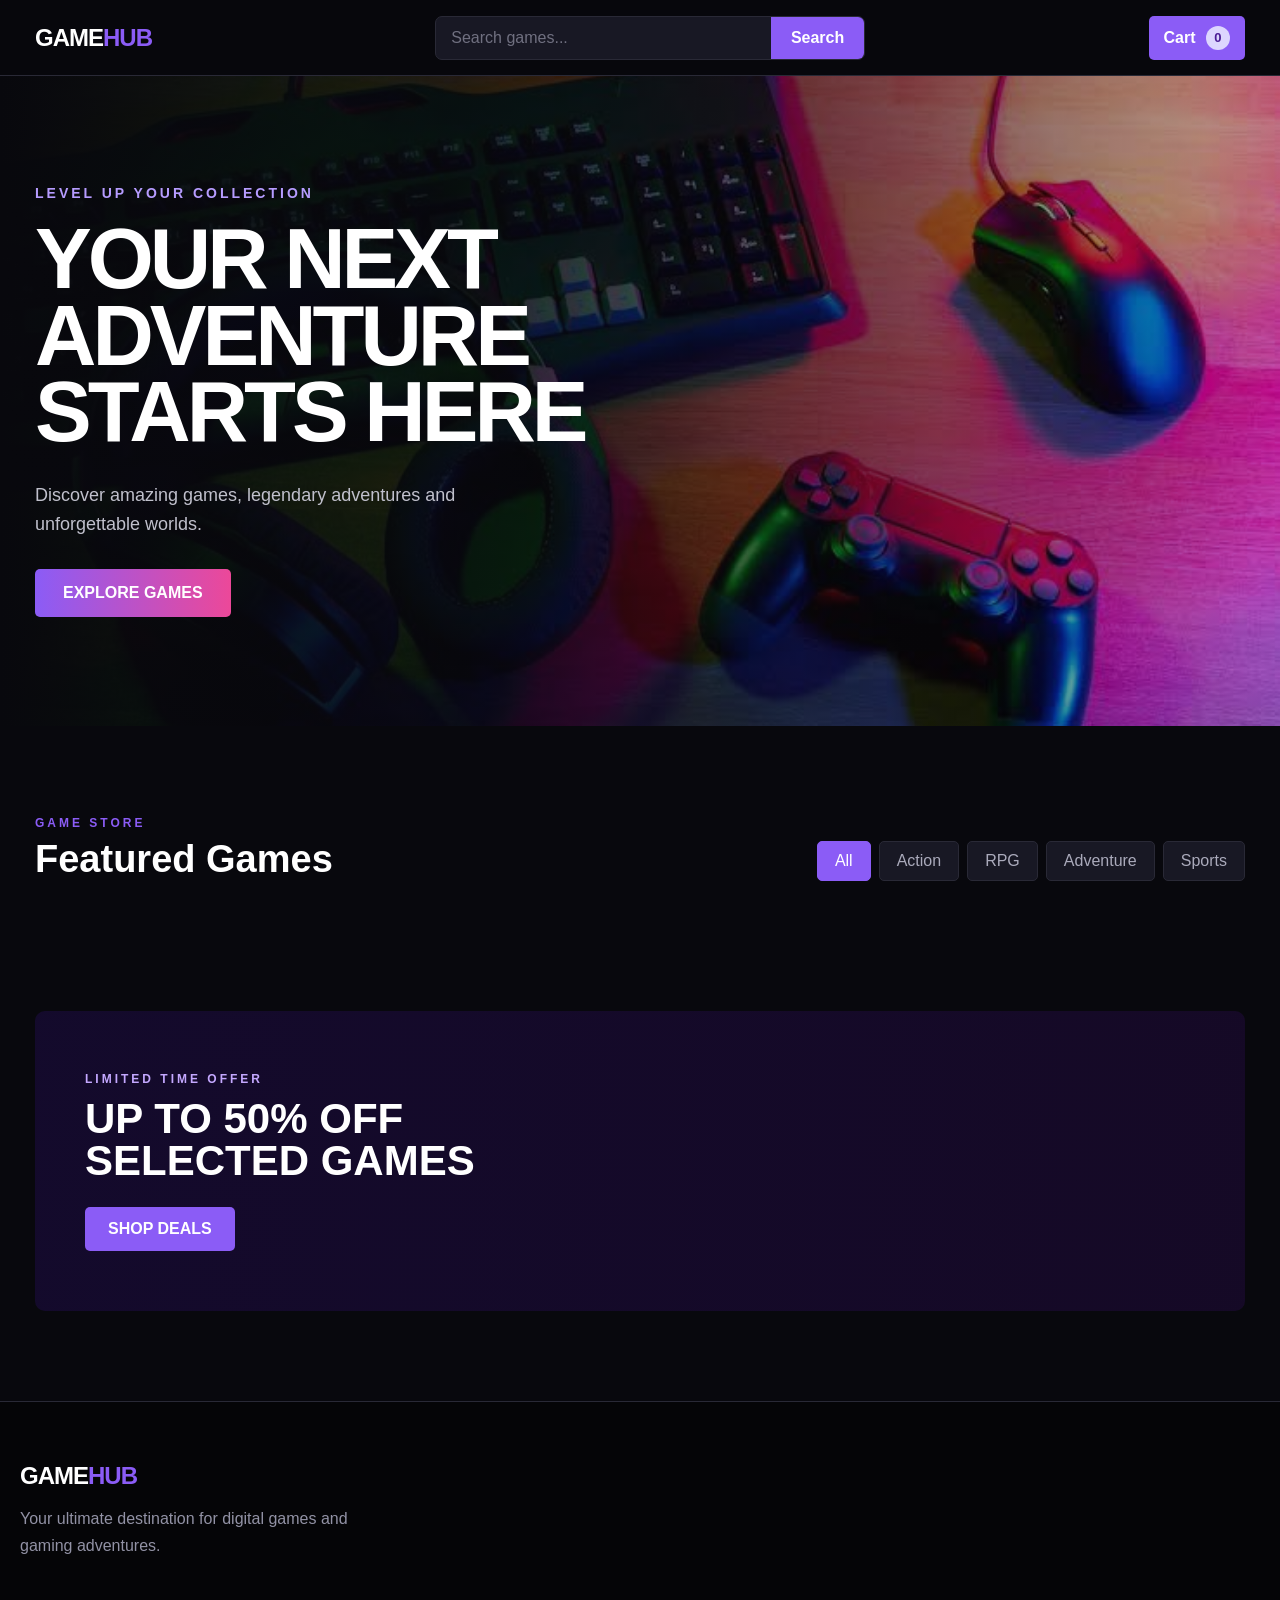
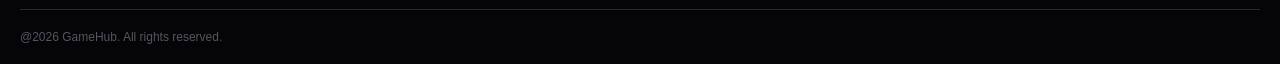
==== index.html @ 7477be8c "Add files via upload" ====
<!DOCTYPE html>
<html lang="en">
<head>
    <meta charset="UTF-8">
    <meta name="viewport" content="width=device-width, initial-scale=1.0">
    <title>GameHub - E-Commerce</title>
    <link rel="stylesheet" href="css/style.css">
</head>
<body>

<header>
    <nav class="navbar">
        <a href="#" class="logo">GAME<span>HUB</span></a>

        <div class="search-box">
            <input type="text" id="searchInput" placeholder="Search games...">
            <button id="searchBtn">Search</button>
        </div>

        <button class="cart-btn" id="cartBtn">
            Cart <span id="cartCount">0</span>
        </button>
    </nav>
</header>

<section class="hero">
    <div class="hero-content">
        <p class="hero-label">LEVEL UP YOUR COLLECTION</p>
        <h1>YOUR NEXT<br>ADVENTURE<br>STARTS HERE</h1>
        <p>Discover amazing games, legendary adventures and unforgettable worlds.</p>
        <button class="hero-btn" id="exploreBtn">EXPLORE GAMES</button>
    </div>
</section>

<section class="games-section" id="games">
    <div class="section-heading">
        <div>
            <p class="section-label">GAME STORE</p>
            <h2>Featured Games</h2>
        </div>

        <div class="filters">
            <button class="filter active" data-category="all">All</button>
            <button class="filter" data-category="action">Action</button>
            <button class="filter" data-category="rpg">RPG</button>
            <button class="filter" data-category="adventure">Adventure</button>
            <button class="filter" data-category="sports">Sports</button>
        </div>
    </div>

    <div class="game-grid" id="gameGrid"></div>
</section>

<section class="banner">
    <div>
        <p>LIMITED TIME OFFER</p>
        <h2>UP TO 50% OFF<br>SELECTED GAMES</h2>
        <button id="dealsBtn">SHOP DEALS</button>
    </div>
</section>

<div class="cart-overlay" id="cartOverlay"></div>

<aside class="cart-sidebar" id="cartSidebar">
    <div class="cart-header">
        <h2>Your Cart</h2>
        <button id="closeCart">x</button>
    </div>

    <div class="cart-items" id="cartItems"></div>

    <div class="cart-footer">
        <div class="cart-total">
            <span>Total</span>
            <strong id="cartTotal">P0.00</strong>
        </div>

        <button class="checkout-btn" id="checkoutBtn">CHECKOUT</button>
    </div>
</aside>

<div class="toast" id="toast"></div>

<div class="game-modal" id="gameModal">
    <div class="modal-content">
        <button class="modal-close" id="modalClose">x</button>

        <img id="modalImage" src="" alt="">

        <div class="modal-info">
            <span id="modalGenre"></span>
            <h2 id="modalTitle"></h2>
            <p id="modalDescription"></p>

            <div class="modal-details">
                <div>
                    <span>Genre</span>
                    <strong id="modalGenreDetail"></strong>
                </div>

                <div>
                    <span>Platform</span>
                    <strong id="modalPlatform"></strong>
                </div>
            </div>

            <div class="modal-bottom">
                <strong id="modalPrice"></strong>
                <button id="modalCartBtn">ADD TO CART</button>
            </div>
        </div>
    </div>
</div>

<footer>
    <div class="footer-content">
        <div class="footer-brand">
            <a href="#" class="logo">GAME<span>HUB</span></a>
            <p>Your ultimate destination for digital games and gaming adventures.</p>
        </div>
    </div>

    <div class="copyright">
        @2026 GameHub. All rights reserved.
    </div>
</footer>

<script src="js/script.js"></script>
</body>
</html>
---- css/style.css ----
* {
    margin: 0;
    padding: 0;
    box-sizing: border-box;
}

:root {
    --purple: #8b5cf6;
    --purple-dark: #6d28d9;
    --pink: #ec4899;
    --dark: #08080d;
    --dark-2: #11111a;
    --dark-3: #181824;
    --text: #fff;
    --muted: #9292a5;
    --border: #292936;
}

html {
    scroll-behavior: smooth;
}

body {
    font-family: Arial, Helvetica, sans-serif;
    color: var(--text);
    background: var(--dark);
}

body.modal-open {
    overflow: hidden;
}

button,
input {
    font: inherit;
}

button {
    border: 0;
    cursor: pointer;
}

a {
    color: inherit;
    text-decoration: none;
}

header {
    position: sticky;
    top: 0;
    z-index: 100;
    background: rgba(8, 8, 13, .94);
    backdrop-filter: blur(15px);
    border-bottom: 1px solid var(--border);
}

.navbar {
    max-width: 1250px;
    min-height: 75px;
    margin: auto;
    padding: 15px 20px;
    display: flex;
    align-items: center;
    justify-content: space-between;
    gap: 30px;
}

.logo {
    font-size: 24px;
    font-weight: 900;
    letter-spacing: -1px;
    white-space: nowrap;
}

.logo span {
    color: var(--purple);
}

.search-box {
    width: 430px;
    height: 44px;
    display: flex;
    overflow: hidden;
    background: var(--dark-3);
    border: 1px solid var(--border);
    border-radius: 7px;
}

.search-box input {
    width: 100%;
    padding: 0 15px;
    color: white;
    background: transparent;
    border: 0;
    outline: 0;
}

.search-box input::placeholder {
    color: #707080;
}

.search-box button {
    padding: 0 20px;
    color: white;
    background: var(--purple);
    font-weight: 700;
}

.search-box button:hover {
    background: var(--purple-dark);
}

.cart-btn {
    padding: 10px 15px;
    color: white;
    background: var(--purple);
    border-radius: 5px;
    font-weight: 800;
}

.cart-btn:hover {
    background: var(--purple-dark);
}

#cartCount {
    min-width: 24px;
    height: 24px;
    margin-left: 6px;
    display: inline-flex;
    align-items: center;
    justify-content: center;

    color: #4c1d95;
    background: #ddd6fe;
    border-radius: 50%;

    font-size: 13px;
    font-weight: 900;
}


.hero {
    min-height: 650px;
    display: flex;
    align-items: center;
    background:
        linear-gradient(90deg, #08080d 0%, rgba(8, 8, 13, .86) 35%, rgba(8, 8, 13, .25) 100%),
        url("../assets/bg.jpg") center/cover;
}

.hero-content {
    width: 1250px;
    margin: auto;
    padding: 60px 20px;
}

.hero-label,
.section-label,
.banner p,
.checkout-header p {
    font-weight: 800;
    letter-spacing: 3px;
}

.hero-label {
    margin-bottom: 20px;
    color: #b69cff;
    font-size: 14px;
}

.hero h1 {
    max-width: 700px;
    margin-bottom: 30px;
    font-size: clamp(48px, 7vw, 85px);
    line-height: .9;
    letter-spacing: -4px;
}

.hero-content > p:not(.hero-label) {
    max-width: 500px;
    margin-bottom: 30px;
    color: #c0c0cc;
    font-size: 18px;
    line-height: 1.6;
}

.hero-btn,
#modalCartBtn,
.checkout-btn,
.place-order {
    color: white;
    background: linear-gradient(90deg, var(--purple), var(--pink));
    font-weight: 800;
}

.hero-btn {
    padding: 15px 28px;
    border-radius: 5px;
}

.hero-btn:hover {
    transform: translateY(-2px);
    box-shadow: 0 10px 30px rgba(139, 92, 246, .3);
}

.games-section {
    max-width: 1250px;
    margin: auto;
    padding: 90px 20px;
}

.section-heading {
    margin-bottom: 40px;
    display: flex;
    align-items: end;
    justify-content: space-between;
    gap: 30px;
}

.section-label {
    margin-bottom: 8px;
    color: var(--purple);
    font-size: 12px;
}

.section-heading h2 {
    font-size: 38px;
}

.filters {
    display: flex;
    flex-wrap: wrap;
    gap: 8px;
}

.filter {
    padding: 10px 17px;
    color: #aaaabb;
    background: var(--dark-3);
    border: 1px solid var(--border);
    border-radius: 5px;
}

.filter:hover,
.filter.active {
    color: white;
    background: var(--purple);
    border-color: var(--purple);
}

.game-grid {
    display: grid;
    grid-template-columns: repeat(4, 1fr);
    gap: 22px;
}

.game-card {
    overflow: hidden;
    background: var(--dark-2);
    border: 1px solid var(--border);
    border-radius: 8px;
    cursor: pointer;
    transition: .25s;
}

.game-card:hover {
    transform: translateY(-7px);
    border-color: #4a3b70;
    box-shadow: 0 20px 40px rgba(0, 0, 0, .4);
}

.game-image {
    height: 280px;
    position: relative;
    overflow: hidden;
}

.game-image img {
    width: 100%;
    height: 100%;
    display: block;
    object-fit: cover;
    transition: .35s;
}

.game-card:hover .game-image img {
    transform: scale(1.07);
}

.game-tag {
    position: absolute;
    top: 12px;
    left: 12px;
    padding: 6px 9px;
    color: white;
    background: var(--purple);
    border-radius: 4px;
    font-size: 10px;
    font-weight: 800;
    text-transform: uppercase;
}

.game-info {
    padding: 18px;
}

.game-genre {
    color: var(--muted);
    font-size: 11px;
    letter-spacing: 1px;
    text-transform: uppercase;
}

.game-name {
    margin: 8px 0;
    font-size: 19px;
}

.game-bottom {
    display: flex;
    align-items: center;
    justify-content: space-between;
}

.price {
    font-size: 19px;
    font-weight: 800;
    color: #22d3ee;
}

.add-btn {
    width: 38px;
    height: 38px;
    color: white;
    background: var(--purple);
    border-radius: 5px;
    font-size: 21px;
}

.add-btn:hover {
    background: var(--pink);
}

.banner {
    max-width: 1210px;
    min-height: 300px;
    margin: 0 auto 90px;
    padding: 50px;
    display: flex;
    align-items: center;
    background:
        linear-gradient(90deg, rgba(20, 10, 45, .96), rgba(30, 10, 55, .6)),
        url("https://images.unsplash.com/photo-1550745165-9bc0b252726f?auto=format&fit=crop&w=1600&q=80") center/cover;
    border-radius: 10px;
}

.banner p {
    margin-bottom: 12px;
    color: #c4a8ff;
    font-size: 12px;
}

.banner h2 {
    margin-bottom: 25px;
    font-size: 42px;
    line-height: 1;
}

.banner button {
    padding: 13px 23px;
    color: white;
    background: var(--purple);
    border-radius: 5px;
    font-weight: 800;
}

.cart-overlay,
.game-modal,
.success-modal {
    position: fixed;
    inset: 0;
    background: rgba(0, 0, 0, .8);
    backdrop-filter: blur(8px);
}

.cart-overlay {
    z-index: 199;
    display: none;
    background: rgba(0, 0, 0, .65);
}

.cart-overlay.show {
    display: block;
}

.cart-sidebar {
    position: fixed;
    top: 0;
    right: -440px;
    z-index: 200;
    width: 440px;
    max-width: 100%;
    height: 100vh;
    display: flex;
    flex-direction: column;
    background: #111118;
    border-left: 1px solid var(--border);
    transition: .3s;
}

.cart-sidebar.open {
    right: 0;
}

.cart-header {
    height: 75px;
    padding: 0 25px;
    display: flex;
    align-items: center;
    justify-content: space-between;
    border-bottom: 1px solid var(--border);
}

.cart-header h2 {
    font-size: 22px;
}

#closeCart,
.modal-close {
    color: white;
    background: transparent;
}

#closeCart {
    font-size: 32px;
}

.cart-items {
    flex: 1;
    overflow-y: auto;
    padding: 20px;
}

.empty-cart,
.empty-checkout {
    padding: 40px 20px;
    color: var(--muted);
    text-align: center;
}

.empty-checkout button {
    margin-top: 20px;
    padding: 12px 20px;
    color: white;
    background: var(--purple);
    border-radius: 5px;
    font-weight: 700;
}

.cart-item,
.summary-game {
    display: flex;
    gap: 14px;
    padding: 15px 0;
    border-bottom: 1px solid var(--border);
}

.cart-item img,
.summary-game img {
    width: 75px;
    height: 85px;
    object-fit: cover;
    border-radius: 5px;
}

.cart-item-info,
.summary-game-info {
    flex: 1;
}

.cart-item-info h3,
.summary-game-info h3 {
    margin-bottom: 8px;
    font-size: 15px;
}

.cart-item-price,
.summary-game-price {
    color: #c4adff;
    font-weight: 700;
}

.quantity,
.checkout-quantity {
    display: flex;
    align-items: center;
    gap: 10px;
    margin-top: 10px;
}

.quantity button,
.checkout-quantity button {
    width: 28px;
    height: 28px;
    color: white;
    background: #252532;
    border-radius: 4px;
}

.remove-btn,
.checkout-remove {
    margin-top: 8px;
    padding: 5px 9px;
    color: #ef4444;
    background: transparent;
    border: 1px solid #3a2025;
    border-radius: 4px;
    font-size: 11px;
}

.remove-btn:hover,
.checkout-remove:hover {
    color: white;
    background: #ef4444;
}

.cart-footer {
    padding: 25px;
    border-top: 1px solid var(--border);
}

.cart-total,
.summary-line {
    display: flex;
    align-items: center;
    justify-content: space-between;
}

.cart-total {
    margin-bottom: 20px;
}

.cart-total strong,
.total-line strong:last-child {
    color: #c4adff;
    font-size: 23px;
}

.checkout-btn,
.place-order {
    width: 100%;
    padding: 15px;
    border-radius: 5px;
}

.toast {
    position: fixed;
    right: 25px;
    bottom: 25px;
    z-index: 1000;
    padding: 14px 20px;
    color: white;
    background: #252532;
    border: 1px solid #39394b;
    border-radius: 6px;
    transform: translateY(100px);
    opacity: 0;
    transition: .3s;
}

.toast.show {
    transform: translateY(0);
    opacity: 1;
}

.game-modal,
.success-modal {
    z-index: 500;
    display: none;
    align-items: center;
    justify-content: center;
    padding: 20px;
}

.game-modal.show,
.success-modal.show {
    display: flex;
}

.modal-content {
    position: relative;
    width: 850px;
    max-width: 100%;
    max-height: 90vh;
    display: grid;
    grid-template-columns: 40% 60%;
    overflow: hidden;
    background: #111118;
    border: 1px solid #30303e;
    border-radius: 10px;
}

.modal-content > img {
    width: 100%;
    height: 100%;
    min-height: 500px;
    object-fit: cover;
}

.modal-info {
    padding: 45px;
    overflow-y: auto;
}

.modal-close {
    position: absolute;
    top: 15px;
    right: 15px;
    z-index: 2;
    width: 38px;
    height: 38px;
    background: rgba(0, 0, 0, .6);
    border-radius: 50%;
    font-size: 25px;
}

.modal-info > span {
    color: #a78bfa;
    font-size: 12px;
    font-weight: 800;
    letter-spacing: 2px;
    text-transform: uppercase;
}

.modal-info h2 {
    margin: 12px 0;
    font-size: 38px;
}

#modalDescription {
    margin-bottom: 30px;
    color: #a5a5b5;
    line-height: 1.8;
}

.modal-details {
    display: grid;
    grid-template-columns: repeat(2, 1fr);
    gap: 12px;
    margin-bottom: 30px;
}

.modal-details div {
    padding: 14px;
    background: #1a1a24;
    border: 1px solid var(--border);
    border-radius: 6px;
}

.modal-details span {
    display: block;
    margin-bottom: 7px;
    color: #777788;
    font-size: 11px;
    text-transform: uppercase;
}

.modal-details strong {
    font-size: 13px;
}

.modal-bottom {
    padding-top: 20px;
    display: flex;
    align-items: center;
    justify-content: space-between;
    gap: 20px;
    border-top: 1px solid var(--border);
}

.modal-bottom > strong {
    color: #c4adff;
    font-size: 28px;
}

#modalCartBtn {
    padding: 14px 22px;
    border-radius: 5px;
}

footer {
    padding: 60px 20px 20px;
    background: #050507;
    border-top: 1px solid var(--border);
}

.footer-content {
    max-width: 1250px;
    margin: auto;
}

.footer-brand p {
    max-width: 350px;
    margin-top: 15px;
    color: var(--muted);
    line-height: 1.7;
}

.copyright {
    max-width: 1250px;
    margin: 50px auto 0;
    padding-top: 20px;
    color: #555563;
    border-top: 1px solid var(--border);
    font-size: 12px;
}

.checkout-page {
    max-width: 1200px;
    margin: auto;
    padding: 60px 20px 100px;
}

.checkout-header {
    margin-bottom: 40px;
}

.checkout-header p {
    margin-bottom: 8px;
    color: var(--purple);
    font-size: 12px;
}

.checkout-header h1 {
    font-size: 42px;
}

.checkout-layout {
    display: grid;
    grid-template-columns: 1.5fr 1fr;
    gap: 30px;
    align-items: start;
}

.checkout-form {
    display: flex;
    flex-direction: column;
    gap: 20px;
}

.checkout-box {
    padding: 25px;
    background: #111118;
    border: 1px solid var(--border);
    border-radius: 8px;
}

.checkout-box h2 {
    margin-bottom: 25px;
    font-size: 20px;
}

.checkout-box label {
    display: block;
    margin-bottom: 8px;
    color: #aaaabb;
    font-size: 13px;
}

.checkout-box input {
    width: 100%;
    height: 45px;
    margin-bottom: 18px;
    padding: 0 13px;
    color: white;
    background: var(--dark-3);
    border: 1px solid #30303e;
    border-radius: 5px;
    outline: none;
}

.checkout-box input:focus {
    border-color: var(--purple);
}

.input-row {
    display: grid;
    grid-template-columns: 1fr 1fr;
    gap: 15px;
}

.payment-option {
    min-height: 50px;
    margin-bottom: 10px;
    padding: 13px;
    display: flex !important;
    align-items: center;
    gap: 12px;
    color: #dddde5 !important;
    background: var(--dark-3);
    border: 1px solid var(--border);
    border-radius: 5px;
}

.payment-option input {
    width: auto;
    height: auto;
    margin: 0;
    accent-color: var(--purple);
}

.card-fields {
    padding: 15px;
    margin-bottom: 15px;
    background: #0d0d13;
    border-radius: 5px;
}

.order-summary {
    position: sticky;
    top: 100px;
}

.summary-game img {
    width: 60px;
    height: 70px;
}

.summary-game-price {
    font-size: 13px;
}

.checkout-quantity {
    margin-top: 10px;
}

.summary-line {
    padding: 14px 0;
    color: #aaaabb;
    font-size: 14px;
}

.total-line {
    margin-top: 10px;
    padding-top: 20px;
    color: white;
    border-top: 1px solid var(--border);
    font-size: 18px;
}

.success-content {
    width: 450px;
    max-width: 100%;
    padding: 45px 30px;
    text-align: center;
    background: #111118;
    border: 1px solid #30303e;
    border-radius: 10px;
    box-shadow: 0 25px 80px rgba(0, 0, 0, .6);
}

.success-icon {
    width: 70px;
    height: 70px;
    margin: 0 auto 20px;
    display: flex;
    align-items: center;
    justify-content: center;
    color: white;
    background: #22c55e;
    border-radius: 50%;
    font-size: 35px;
    font-weight: bold;
}

.success-content h2 {
    margin-bottom: 15px;
    font-size: 30px;
}

.success-content p {
    margin-bottom: 8px;
    color: #9999aa;
}

#backToStore {
    width: 100%;
    margin-top: 20px;
    padding: 15px;
    color: white;
    background: linear-gradient(90deg, var(--purple), var(--pink));
    border-radius: 5px;
    font-weight: 800;
}

@media (max-width: 950px) {
    .game-grid {
        grid-template-columns: repeat(2, 1fr);
    }

    .section-heading {
        align-items: start;
        flex-direction: column;
    }

    .search-box {
        flex: 1;
        width: auto;
    }
}

@media (max-width: 800px) {
    .checkout-layout {
        grid-template-columns: 1fr;
    }

    .order-summary {
        position: static;
        grid-row: 1;
    }

    .modal-content {
        grid-template-columns: 1fr;
        max-height: 95vh;
        overflow-y: auto;
    }

    .modal-content > img {
        height: 280px;
        min-height: 280px;
    }

    .modal-info {
        padding: 25px;
    }
}

@media (max-width: 650px) {
    .navbar {
        flex-wrap: wrap;
        gap: 15px;
    }

    .search-box {
        order: 3;
        flex-basis: 100%;
    }

    .hero {
        min-height: 550px;
    }

    .hero h1 {
        font-size: 52px;
        letter-spacing: -2px;
    }

    .games-section {
        padding: 60px 15px;
    }

    .game-grid {
        grid-template-columns: 1fr;
    }

    .game-image {
        height: 350px;
    }

    .banner {
        margin: 0 15px 60px;
        padding: 35px 25px;
    }

    .banner h2 {
        font-size: 32px;
    }

    .footer-content {
        grid-template-columns: 1fr;
    }
}

@media (max-width: 550px) {
    .checkout-page {
        padding: 40px 15px 70px;
    }

    .checkout-header h1 {
        font-size: 34px;
    }

    .input-row {
        grid-template-columns: 1fr;
        gap: 0;
    }

    .modal-details {
        grid-template-columns: 1fr;
    }
}
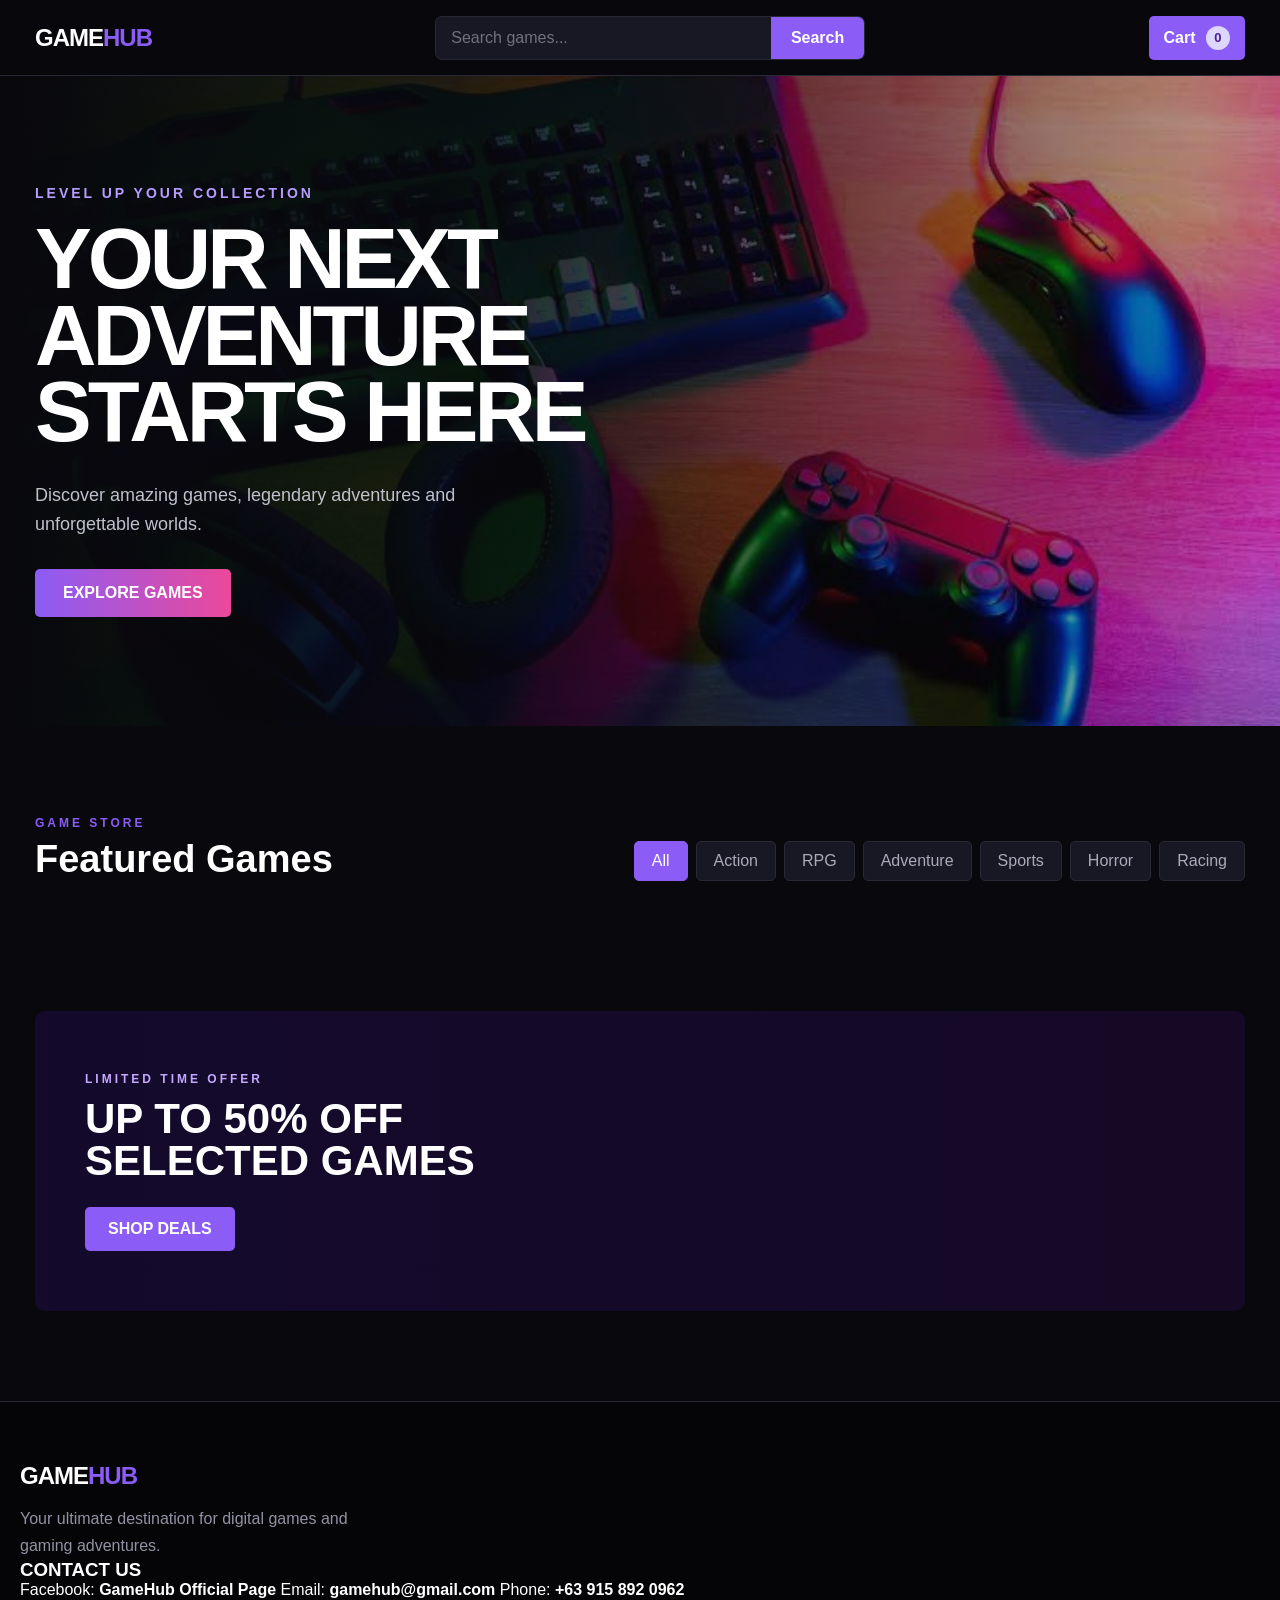
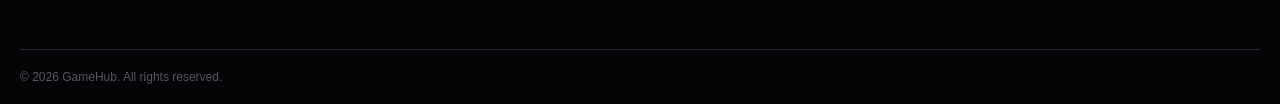
==== commit 8bc70b81: "Update index.html" ====
--- a/index.html
+++ b/index.html
@@ -45,6 +45,8 @@
             <button class="filter" data-category="rpg">RPG</button>
             <button class="filter" data-category="adventure">Adventure</button>
             <button class="filter" data-category="sports">Sports</button>
+            <button class="filter" data-category="horror">Horror</button>
+            <button class="filter" data-category="racing">Racing</button>
         </div>
     </div>
 
@@ -72,7 +74,7 @@
     <div class="cart-footer">
         <div class="cart-total">
             <span>Total</span>
-            <strong id="cartTotal">P0.00</strong>
+            <strong id="cartTotal">P0</strong>
         </div>
 
         <button class="checkout-btn" id="checkoutBtn">CHECKOUT</button>
@@ -114,17 +116,41 @@
 
 <footer>
     <div class="footer-content">
+
         <div class="footer-brand">
             <a href="#" class="logo">GAME<span>HUB</span></a>
-            <p>Your ultimate destination for digital games and gaming adventures.</p>
+
+            <p>
+                Your ultimate destination for digital games and gaming adventures.
+            </p>
         </div>
+
+        <div class="footer-contact">
+            <h3>CONTACT US</h3>
+
+            <a href="https://www.facebook.com/" target="_blank" rel="noopener noreferrer">
+                <span>Facebook:</span>
+                <strong>GameHub Official Page</strong>
+            </a>
+
+            <a href="mailto:raymundoyuwan@gmail.com">
+                <span>Email:</span>
+                <strong>gamehub@gmail.com</strong>
+            </a>
+
+            <a href="tel:+639158920962">
+                <span>Phone:</span>
+                <strong>+63 915 892 0962</strong>
+            </a>
+        </div>
+
     </div>
 
     <div class="copyright">
-        @2026 GameHub. All rights reserved.
+        © 2026 GameHub. All rights reserved.
     </div>
 </footer>
 
 <script src="js/script.js"></script>
 </body>
-</html>+</html>
